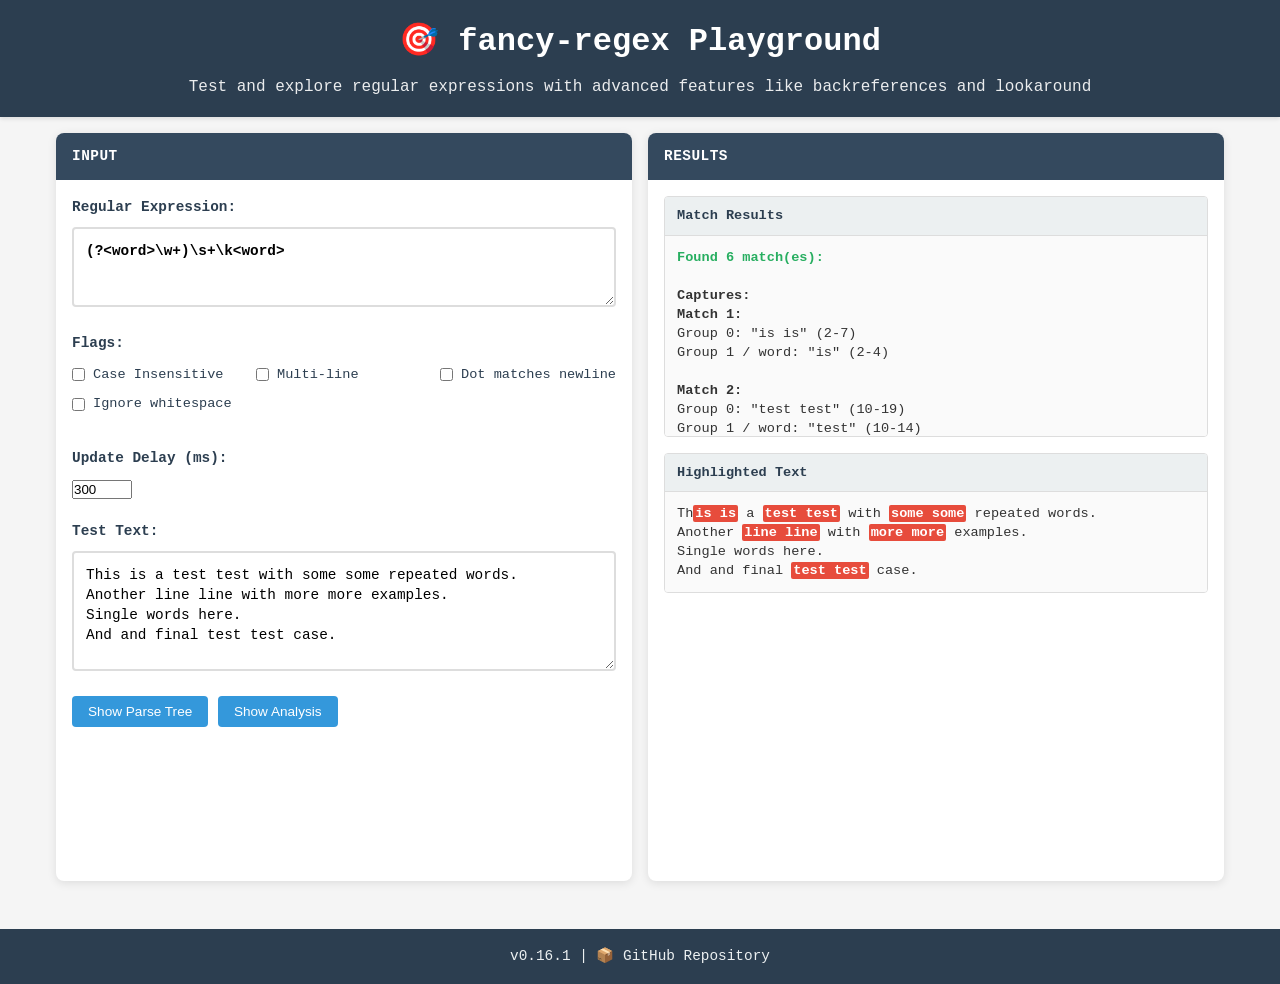
==== playground/web/index.html @ bf4aa578 "Implement interactive parse tree and analysis display with serializable data structures Co-authored-" ====
<!DOCTYPE html>
<html lang="en">
<head>
    <meta charset="UTF-8">
    <meta name="viewport" content="width=device-width, initial-scale=1.0">
    <title>fancy-regex Playground</title>
    <style>
        * {
            box-sizing: border-box;
            margin: 0;
            padding: 0;
        }

        body {
            font-family: 'SF Mono', 'Monaco', 'Consolas', 'Liberation Mono', 'Courier New', monospace;
            line-height: 1.6;
            color: #333;
            background: #f5f5f5;
        }

        .header {
            background: #2c3e50;
            color: white;
            padding: 1rem;
            text-align: center;
            box-shadow: 0 2px 4px rgba(0,0,0,0.1);
        }

        .header h1 {
            margin-bottom: 0.5rem;
            font-size: 2rem;
        }

        .header p {
            opacity: 0.9;
            font-size: 1rem;
        }

        .container {
            max-width: 1200px;
            margin: 0 auto;
            padding: 1rem;
            display: grid;
            grid-template-columns: 1fr 1fr;
            gap: 1rem;
            min-height: calc(100vh - 120px);
        }

        .panel {
            background: white;
            border-radius: 8px;
            box-shadow: 0 2px 10px rgba(0,0,0,0.1);
            overflow: hidden;
            display: flex;
            flex-direction: column;
        }

        .panel-header {
            background: #34495e;
            color: white;
            padding: 0.75rem 1rem;
            font-weight: bold;
            font-size: 0.9rem;
            text-transform: uppercase;
            letter-spacing: 0.5px;
        }

        .panel-content {
            flex: 1;
            padding: 1rem;
            display: flex;
            flex-direction: column;
        }

        .input-group {
            margin-bottom: 1rem;
        }

        .input-group label {
            display: block;
            margin-bottom: 0.5rem;
            font-weight: bold;
            color: #2c3e50;
            font-size: 0.9rem;
        }

        textarea, input[type="text"] {
            width: 100%;
            padding: 0.75rem;
            border: 2px solid #ddd;
            border-radius: 4px;
            font-family: inherit;
            font-size: 0.9rem;
            line-height: 1.4;
            resize: vertical;
            transition: border-color 0.2s;
        }

        textarea:focus, input[type="text"]:focus {
            outline: none;
            border-color: #3498db;
        }

        #regex-input {
            height: 80px;
            font-weight: bold;
        }

        #text-input {
            height: 120px;
        }

        .flags-container {
            display: grid;
            grid-template-columns: repeat(auto-fit, minmax(150px, 1fr));
            gap: 0.5rem;
            margin-bottom: 1rem;
        }

        .flag-group {
            display: flex;
            align-items: center;
            gap: 0.5rem;
        }

        .flag-group input[type="checkbox"] {
            width: auto;
        }

        .flag-group label {
            margin: 0;
            font-weight: normal;
            font-size: 0.85rem;
            cursor: pointer;
        }

        .output-container {
            flex: 1;
            display: flex;
            flex-direction: column;
            gap: 1rem;
        }

        .output-section {
            border: 1px solid #ddd;
            border-radius: 4px;
            overflow: hidden;
        }

        .output-header {
            background: #ecf0f1;
            padding: 0.5rem 0.75rem;
            font-weight: bold;
            font-size: 0.85rem;
            color: #2c3e50;
            border-bottom: 1px solid #ddd;
        }

        .output-content {
            padding: 0.75rem;
            background: #fafafa;
            min-height: 60px;
            max-height: 200px;
            overflow-y: auto;
            font-size: 0.85rem;
            line-height: 1.4;
        }

        .match-highlight {
            background: #e74c3c;
            color: white;
            padding: 1px 2px;
            border-radius: 2px;
            font-weight: bold;
        }

        .capture-highlight {
            background: #9b59b6;
            color: white;
            padding: 1px 2px;
            border-radius: 2px;
            font-weight: bold;
        }

        .error {
            color: #e74c3c;
            background: #fdf2f2;
            padding: 0.75rem;
            border-radius: 4px;
            border: 1px solid #fecaca;
            font-size: 0.85rem;
        }

        .success {
            color: #27ae60;
            font-weight: bold;
        }

        .info {
            color: #7f8c8d;
            font-style: italic;
        }

        .toggle-section {
            margin-bottom: 1rem;
        }

        .toggle-btn {
            background: #3498db;
            color: white;
            border: none;
            padding: 0.5rem 1rem;
            border-radius: 4px;
            cursor: pointer;
            font-size: 0.85rem;
            transition: background-color 0.2s;
        }

        .toggle-btn:hover {
            background: #2980b9;
        }

        .toggle-btn.active {
            background: #27ae60;
        }

        .hidden {
            display: none;
        }

        .parse-tree {
            background: #2c3e50;
            color: #ecf0f1;
            padding: 1rem;
            border-radius: 4px;
            white-space: pre-wrap;
            font-family: 'Courier New', monospace;
            font-size: 0.8rem;
            line-height: 1.3;
            overflow-y: auto;
        }

        .loading {
            opacity: 0.6;
            pointer-events: none;
        }

        @media (max-width: 768px) {
            .container {
                grid-template-columns: 1fr;
            }
            
            .flags-container {
                grid-template-columns: repeat(auto-fit, minmax(120px, 1fr));
            }
        }

        footer {
            text-align: center;
            padding: 1rem;
            background-color: #2c3e50;
            color: #ecf0f1;
            font-size: 0.9rem;
            margin-top: 2rem;
        }

        footer a {
            color: #ecf0f1;
            text-decoration: none;
        }

        #highlighted-text {
            white-space: pre-line;
        }

        /* Interactive Tree Styles */
        .tree-node {
            margin: 2px 0;
            font-family: 'SF Mono', 'Monaco', 'Consolas', 'Liberation Mono', 'Courier New', monospace;
            font-size: 13px;
            line-height: 1.4;
        }

        .tree-toggle {
            cursor: pointer;
            user-select: none;
            display: inline-block;
            width: 12px;
            margin-right: 4px;
            color: #666;
            font-size: 10px;
        }

        .tree-toggle:hover {
            color: #333;
        }

        .tree-toggle-spacer {
            display: inline-block;
            width: 12px;
            margin-right: 4px;
        }

        .tree-label {
            font-weight: bold;
            color: #2c3e50;
        }

        .tree-details {
            color: #666;
            font-style: italic;
            font-size: 12px;
        }

        .tree-children {
            margin-left: 16px;
            padding-left: 8px;
            border-left: 1px dashed #ddd;
        }

        /* Analysis Tree Specific Styles */
        .analysis-tree.hard-node .tree-label {
            color: #e74c3c;
            font-weight: bold;
        }

        .analysis-tree.easy-node .tree-label {
            color: #27ae60;
        }

        .analysis-info {
            color: #7f8c8d;
            font-size: 11px;
            margin-left: 8px;
        }

        /* Highlighting for linked nodes */
        .tree-node.highlighted {
            background-color: #fff3cd;
            border-radius: 3px;
            padding: 1px 3px;
            margin: 1px -3px;
        }

        /* Parse Tree Specific Styles */
        .parse-tree .tree-label {
            color: #3498db;
        }

        /* Error and Info Messages */
        .error {
            color: #e74c3c;
            background: #fdf2f2;
            padding: 8px;
            border-radius: 4px;
            border: 1px solid #f5c6cb;
        }

        .info {
            color: #6c757d;
            font-style: italic;
            padding: 8px;
        }
    </style>
</head>
<body>
    <div class="header">
        <h1>🎯 fancy-regex Playground</h1>
        <p>Test and explore regular expressions with advanced features like backreferences and lookaround</p>
    </div>

    <div class="container">
        <!-- Input Panel -->
        <div class="panel">
            <div class="panel-header">Input</div>
            <div class="panel-content">
                <div class="input-group">
                    <label for="regex-input">Regular Expression:</label>
                    <textarea id="regex-input" placeholder="Enter your regex pattern here, e.g., (?&lt;word&gt;\w+)\s+\k&lt;word&gt;"></textarea>
                </div>

                <div class="input-group">
                    <label>Flags:</label>
                    <div class="flags-container">
                        <div class="flag-group">
                            <input type="checkbox" id="flag-case-insensitive">
                            <label for="flag-case-insensitive">Case Insensitive</label>
                        </div>
                        <div class="flag-group">
                            <input type="checkbox" id="flag-multi-line">
                            <label for="flag-multi-line">Multi-line</label>
                        </div>
                        <div class="flag-group">
                            <input type="checkbox" id="flag-dot-matches-newline">
                            <label for="flag-dot-matches-newline">Dot matches newline</label>
                        </div>
                        <div class="flag-group">
                            <input type="checkbox" id="flag-ignore-whitespace">
                            <label for="flag-ignore-whitespace">Ignore whitespace</label>
                        </div>
                        <div class="flag-group" style="display: none;">
                            <input type="checkbox" id="flag-unicode" checked>
                            <label for="flag-unicode">Unicode</label>
                        </div>
                    </div>
                </div>

                <div class="input-group">
                    <label for="debounce-delay">Update Delay (ms):</label>
                    <input type="number" id="debounce-delay" value="300" min="100" max="2000" step="100" style="height: auto;">
                </div>

                <div class="input-group">
                    <label for="text-input">Test Text:</label>
                    <textarea id="text-input" placeholder="Enter the text you want to test the regex against..."></textarea>
                </div>

                <div class="toggle-section">
                    <button id="show-parse-tree" class="toggle-btn">Show Parse Tree</button>
                    <button id="show-analysis" class="toggle-btn">Show Analysis</button>
                </div>
            </div>
        </div>

        <!-- Output Panel -->
        <div class="panel">
            <div class="panel-header">Results</div>
            <div class="panel-content">
                <div class="output-container">
                    <div class="output-section">
                        <div class="output-header">Match Results</div>
                        <div id="match-results" class="output-content">
                            <div class="info">Enter a regex pattern and test text to see results</div>
                        </div>
                    </div>

                    <div class="output-section">
                        <div class="output-header">Highlighted Text</div>
                        <div id="highlighted-text" class="output-content">
                            <div class="info">Matches will be highlighted here</div>
                        </div>
                    </div>

                    <div id="parse-tree-section" class="output-section hidden">
                        <div class="output-header">Parse Tree</div>
                        <div id="parse-tree-content" class="output-content">
                            <div class="parse-tree" id="parse-tree-display"></div>
                        </div>
                    </div>

                    <div id="analysis-section" class="output-section hidden">
                        <div class="output-header">Analysis</div>
                        <div id="analysis-content" class="output-content">
                            <div class="parse-tree" id="analysis-display"></div>
                        </div>
                    </div>
                </div>
            </div>
        </div>
    </div>

    <footer>
        <span id="version">v0.16.1</span> | 
        <a href="https://github.com/fancy-regex/fancy-regex" target="_blank">
            📦 GitHub Repository
        </a>
    </footer>

    <script type="module" src="app.js"></script>
</body>
</html>
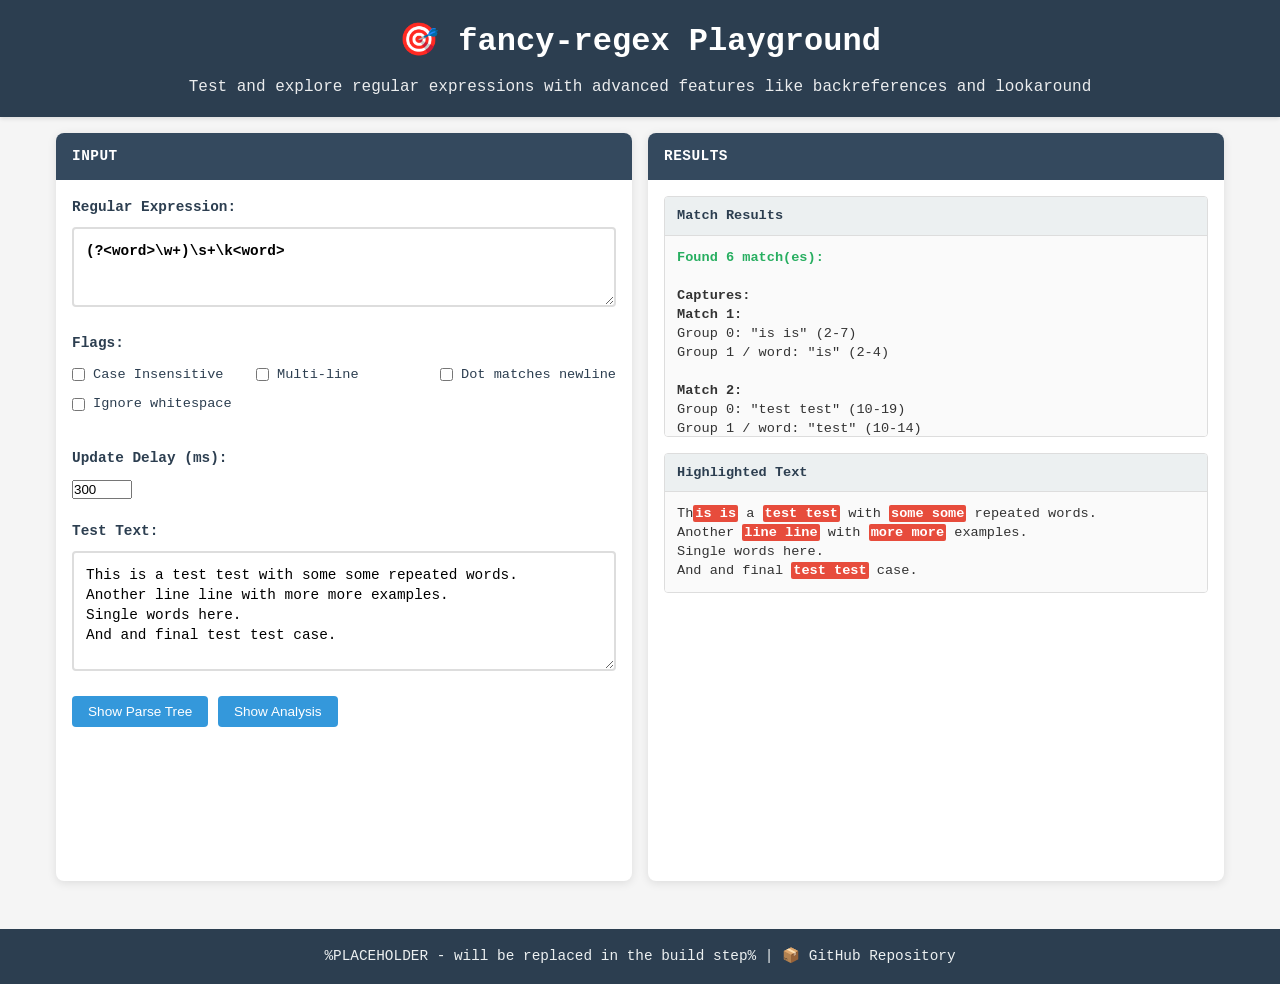
==== commit 3e341ba0: "reuse build script instead of reinventing the wheel both the readme and CI/CD now use build.sh for c" ====
--- a/playground/web/index.html
+++ b/playground/web/index.html
@@ -272,95 +272,6 @@
         #highlighted-text {
             white-space: pre-line;
         }
-
-        /* Interactive Tree Styles */
-        .tree-node {
-            margin: 2px 0;
-            font-family: 'SF Mono', 'Monaco', 'Consolas', 'Liberation Mono', 'Courier New', monospace;
-            font-size: 13px;
-            line-height: 1.4;
-        }
-
-        .tree-toggle {
-            cursor: pointer;
-            user-select: none;
-            display: inline-block;
-            width: 12px;
-            margin-right: 4px;
-            color: #666;
-            font-size: 10px;
-        }
-
-        .tree-toggle:hover {
-            color: #333;
-        }
-
-        .tree-toggle-spacer {
-            display: inline-block;
-            width: 12px;
-            margin-right: 4px;
-        }
-
-        .tree-label {
-            font-weight: bold;
-            color: #2c3e50;
-        }
-
-        .tree-details {
-            color: #666;
-            font-style: italic;
-            font-size: 12px;
-        }
-
-        .tree-children {
-            margin-left: 16px;
-            padding-left: 8px;
-            border-left: 1px dashed #ddd;
-        }
-
-        /* Analysis Tree Specific Styles */
-        .analysis-tree.hard-node .tree-label {
-            color: #e74c3c;
-            font-weight: bold;
-        }
-
-        .analysis-tree.easy-node .tree-label {
-            color: #27ae60;
-        }
-
-        .analysis-info {
-            color: #7f8c8d;
-            font-size: 11px;
-            margin-left: 8px;
-        }
-
-        /* Highlighting for linked nodes */
-        .tree-node.highlighted {
-            background-color: #fff3cd;
-            border-radius: 3px;
-            padding: 1px 3px;
-            margin: 1px -3px;
-        }
-
-        /* Parse Tree Specific Styles */
-        .parse-tree .tree-label {
-            color: #3498db;
-        }
-
-        /* Error and Info Messages */
-        .error {
-            color: #e74c3c;
-            background: #fdf2f2;
-            padding: 8px;
-            border-radius: 4px;
-            border: 1px solid #f5c6cb;
-        }
-
-        .info {
-            color: #6c757d;
-            font-style: italic;
-            padding: 8px;
-        }
     </style>
 </head>
 <body>
@@ -460,7 +371,7 @@
     </div>
 
     <footer>
-        <span id="version">v0.16.1</span> | 
+        <span id="version">%PLACEHOLDER - will be replaced in the build step%</span> | 
         <a href="https://github.com/fancy-regex/fancy-regex" target="_blank">
             📦 GitHub Repository
         </a>
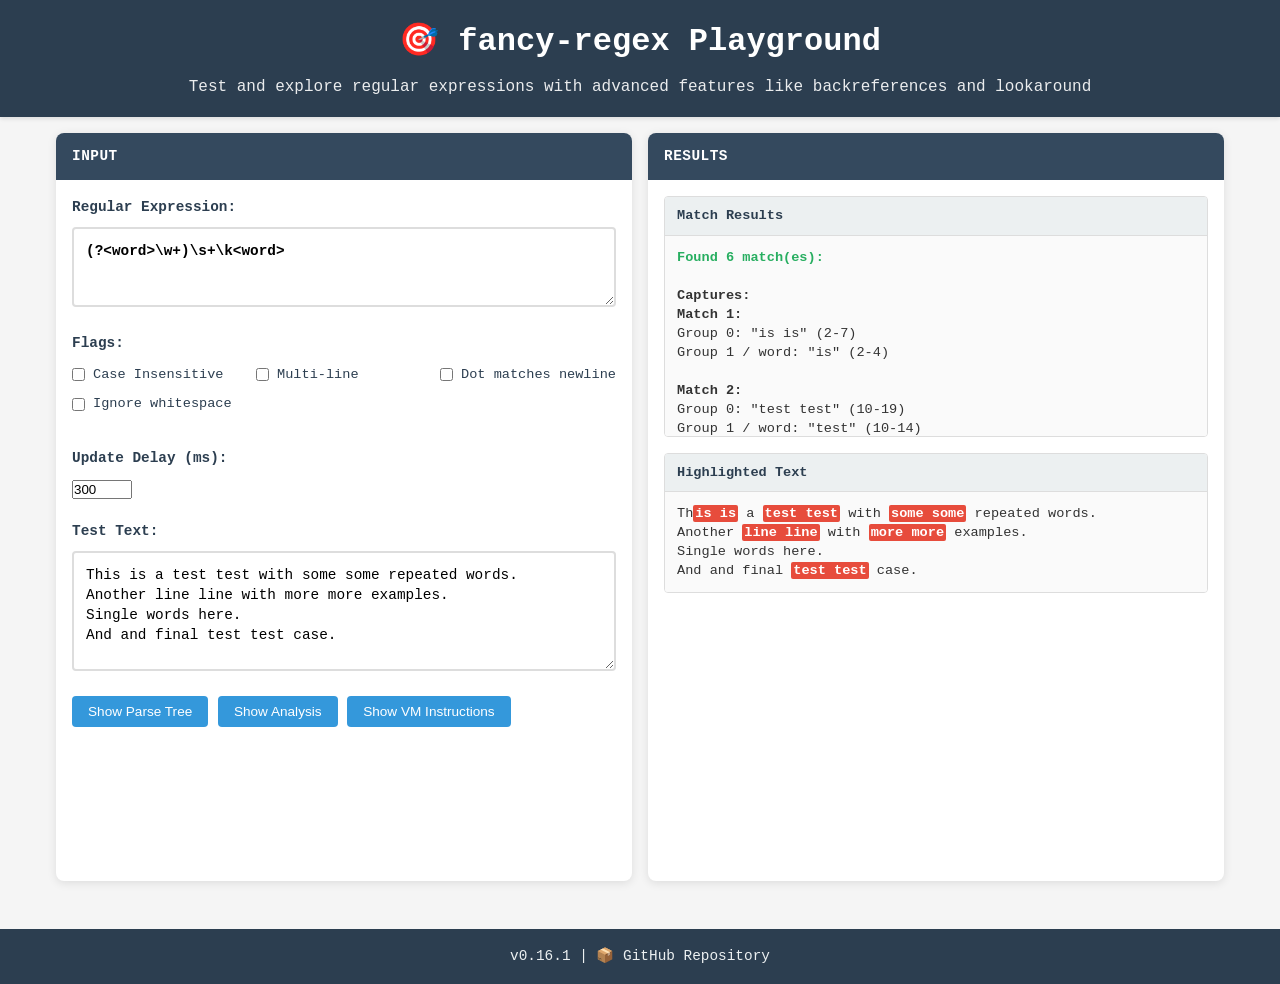
==== commit eb12ec32: "Complete VM instruction tracking and playground UI implementation Co-authored-by: keith-hall <118827" ====
--- a/playground/web/index.html
+++ b/playground/web/index.html
@@ -240,6 +240,52 @@
             overflow-y: auto;
         }
 
+        .vm-instructions {
+            background: #2c3e50;
+            color: #ecf0f1;
+            padding: 1rem;
+            border-radius: 4px;
+            font-family: 'Courier New', monospace;
+            font-size: 0.8rem;
+            line-height: 1.5;
+            overflow-y: auto;
+            max-height: 400px;
+        }
+
+        .vm-instruction {
+            padding: 2px 4px;
+            margin: 1px 0;
+            border-radius: 2px;
+            cursor: pointer;
+            transition: background-color 0.2s ease;
+        }
+
+        .vm-instruction:hover {
+            background-color: rgba(52, 152, 219, 0.3);
+        }
+
+        .vm-instruction.highlighted {
+            background-color: rgba(52, 152, 219, 0.5);
+        }
+
+        .vm-instruction-index {
+            color: #95a5a6;
+            display: inline-block;
+            width: 3em;
+            text-align: right;
+            margin-right: 8px;
+        }
+
+        .vm-instruction-content {
+            color: #ecf0f1;
+        }
+
+        .vm-instruction-source {
+            color: #3498db;
+            font-style: italic;
+            margin-left: 8px;
+        }
+
         .loading {
             opacity: 0.6;
             pointer-events: none;
@@ -271,6 +317,95 @@
 
         #highlighted-text {
             white-space: pre-line;
+        }
+
+        /* Interactive Tree Styles */
+        .tree-node {
+            margin: 2px 0;
+            font-family: 'SF Mono', 'Monaco', 'Consolas', 'Liberation Mono', 'Courier New', monospace;
+            font-size: 13px;
+            line-height: 1.4;
+        }
+
+        .tree-toggle {
+            cursor: pointer;
+            user-select: none;
+            display: inline-block;
+            width: 12px;
+            margin-right: 4px;
+            color: #666;
+            font-size: 10px;
+        }
+
+        .tree-toggle:hover {
+            color: #333;
+        }
+
+        .tree-toggle-spacer {
+            display: inline-block;
+            width: 12px;
+            margin-right: 4px;
+        }
+
+        .tree-label {
+            font-weight: bold;
+            color: #2c3e50;
+        }
+
+        .tree-details {
+            color: #666;
+            font-style: italic;
+            font-size: 12px;
+        }
+
+        .tree-children {
+            margin-left: 16px;
+            padding-left: 8px;
+            border-left: 1px dashed #ddd;
+        }
+
+        /* Analysis Tree Specific Styles */
+        .analysis-tree.hard-node .tree-label {
+            color: #e74c3c;
+            font-weight: bold;
+        }
+
+        .analysis-tree.easy-node .tree-label {
+            color: #27ae60;
+        }
+
+        .analysis-info {
+            color: #7f8c8d;
+            font-size: 11px;
+            margin-left: 8px;
+        }
+
+        /* Highlighting for linked nodes */
+        .tree-node.highlighted {
+            background-color: #fff3cd;
+            border-radius: 3px;
+            padding: 1px 3px;
+            margin: 1px -3px;
+        }
+
+        /* Parse Tree Specific Styles */
+        .parse-tree .tree-label {
+            color: #3498db;
+        }
+
+        /* Error and Info Messages */
+        .error {
+            color: #e74c3c;
+            background: #fdf2f2;
+            padding: 8px;
+            border-radius: 4px;
+            border: 1px solid #f5c6cb;
+        }
+
+        .info {
+            color: #6c757d;
+            font-style: italic;
+            padding: 8px;
         }
     </style>
 </head>
@@ -329,6 +464,7 @@
                 <div class="toggle-section">
                     <button id="show-parse-tree" class="toggle-btn">Show Parse Tree</button>
                     <button id="show-analysis" class="toggle-btn">Show Analysis</button>
+                    <button id="show-vm-instructions" class="toggle-btn">Show VM Instructions</button>
                 </div>
             </div>
         </div>
@@ -365,13 +501,22 @@
                             <div class="parse-tree" id="analysis-display"></div>
                         </div>
                     </div>
+
+                    <div id="vm-instructions-section" class="output-section hidden">
+                        <div class="output-header">VM Instructions</div>
+                        <div id="vm-instructions-content" class="output-content">
+                            <div class="vm-instructions" id="vm-instructions-display">
+                                <div class="info">Enter a regex pattern to see VM instructions</div>
+                            </div>
+                        </div>
+                    </div>
                 </div>
             </div>
         </div>
     </div>
 
     <footer>
-        <span id="version">%PLACEHOLDER - will be replaced in the build step%</span> | 
+        <span id="version">v0.16.1</span> | 
         <a href="https://github.com/fancy-regex/fancy-regex" target="_blank">
             📦 GitHub Repository
         </a>
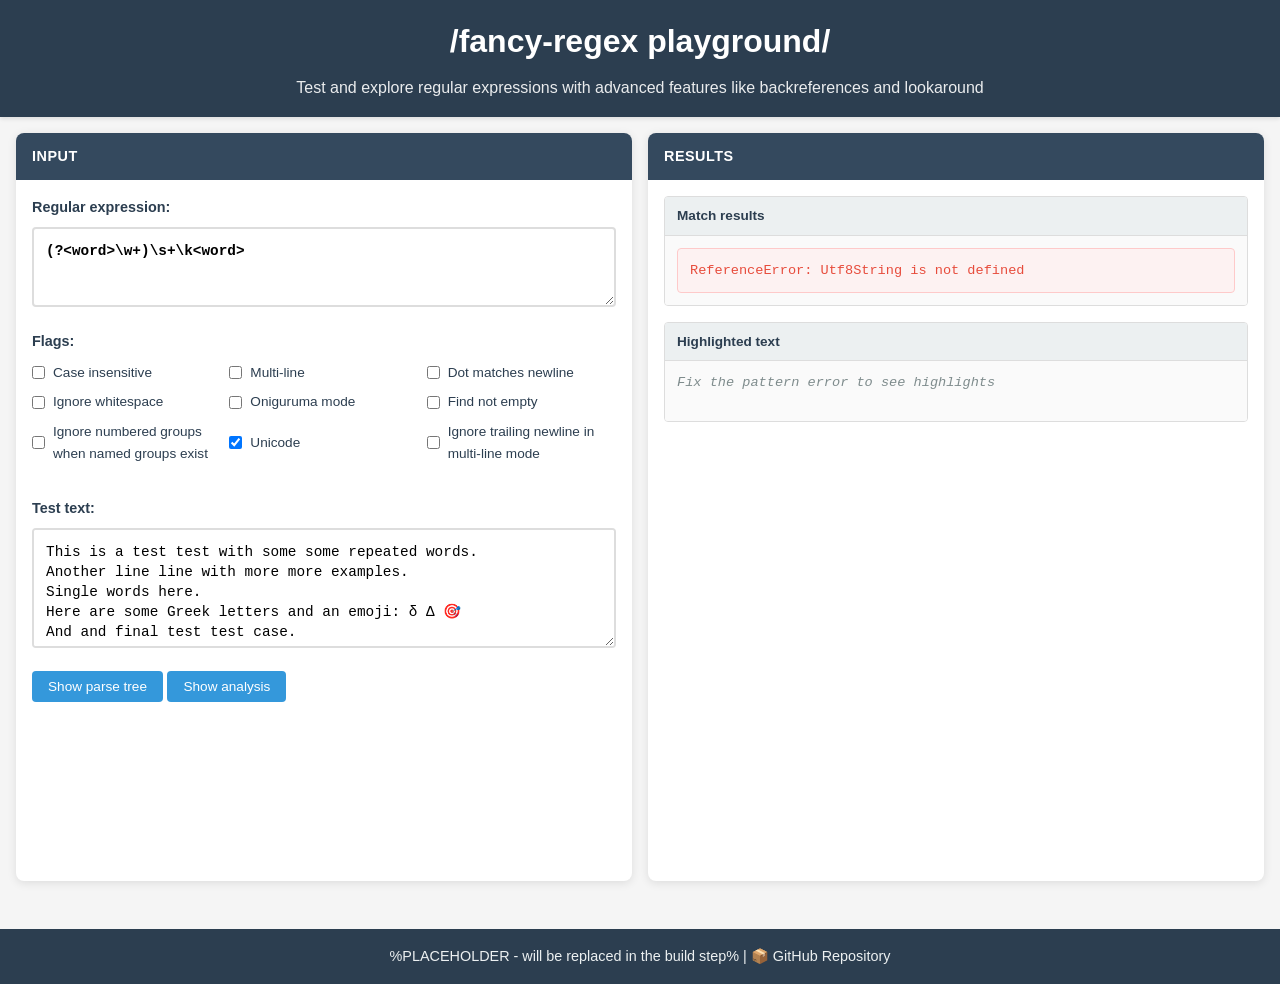
==== commit ab3dbd12: "add support for ignoring trailing newline mode/flag to playground" ====
--- a/playground/web/index.html
+++ b/playground/web/index.html
@@ -1,417 +1,15 @@
 <!DOCTYPE html>
 <html lang="en">
 <head>
-    <meta charset="UTF-8">
-    <meta name="viewport" content="width=device-width, initial-scale=1.0">
-    <title>fancy-regex Playground</title>
-    <style>
-        * {
-            box-sizing: border-box;
-            margin: 0;
-            padding: 0;
-        }
-
-        body {
-            font-family: 'SF Mono', 'Monaco', 'Consolas', 'Liberation Mono', 'Courier New', monospace;
-            line-height: 1.6;
-            color: #333;
-            background: #f5f5f5;
-        }
-
-        .header {
-            background: #2c3e50;
-            color: white;
-            padding: 1rem;
-            text-align: center;
-            box-shadow: 0 2px 4px rgba(0,0,0,0.1);
-        }
-
-        .header h1 {
-            margin-bottom: 0.5rem;
-            font-size: 2rem;
-        }
-
-        .header p {
-            opacity: 0.9;
-            font-size: 1rem;
-        }
-
-        .container {
-            max-width: 1200px;
-            margin: 0 auto;
-            padding: 1rem;
-            display: grid;
-            grid-template-columns: 1fr 1fr;
-            gap: 1rem;
-            min-height: calc(100vh - 120px);
-        }
-
-        .panel {
-            background: white;
-            border-radius: 8px;
-            box-shadow: 0 2px 10px rgba(0,0,0,0.1);
-            overflow: hidden;
-            display: flex;
-            flex-direction: column;
-        }
-
-        .panel-header {
-            background: #34495e;
-            color: white;
-            padding: 0.75rem 1rem;
-            font-weight: bold;
-            font-size: 0.9rem;
-            text-transform: uppercase;
-            letter-spacing: 0.5px;
-        }
-
-        .panel-content {
-            flex: 1;
-            padding: 1rem;
-            display: flex;
-            flex-direction: column;
-        }
-
-        .input-group {
-            margin-bottom: 1rem;
-        }
-
-        .input-group label {
-            display: block;
-            margin-bottom: 0.5rem;
-            font-weight: bold;
-            color: #2c3e50;
-            font-size: 0.9rem;
-        }
-
-        textarea, input[type="text"] {
-            width: 100%;
-            padding: 0.75rem;
-            border: 2px solid #ddd;
-            border-radius: 4px;
-            font-family: inherit;
-            font-size: 0.9rem;
-            line-height: 1.4;
-            resize: vertical;
-            transition: border-color 0.2s;
-        }
-
-        textarea:focus, input[type="text"]:focus {
-            outline: none;
-            border-color: #3498db;
-        }
-
-        #regex-input {
-            height: 80px;
-            font-weight: bold;
-        }
-
-        #text-input {
-            height: 120px;
-        }
-
-        .flags-container {
-            display: grid;
-            grid-template-columns: repeat(auto-fit, minmax(150px, 1fr));
-            gap: 0.5rem;
-            margin-bottom: 1rem;
-        }
-
-        .flag-group {
-            display: flex;
-            align-items: center;
-            gap: 0.5rem;
-        }
-
-        .flag-group input[type="checkbox"] {
-            width: auto;
-        }
-
-        .flag-group label {
-            margin: 0;
-            font-weight: normal;
-            font-size: 0.85rem;
-            cursor: pointer;
-        }
-
-        .output-container {
-            flex: 1;
-            display: flex;
-            flex-direction: column;
-            gap: 1rem;
-        }
-
-        .output-section {
-            border: 1px solid #ddd;
-            border-radius: 4px;
-            overflow: hidden;
-        }
-
-        .output-header {
-            background: #ecf0f1;
-            padding: 0.5rem 0.75rem;
-            font-weight: bold;
-            font-size: 0.85rem;
-            color: #2c3e50;
-            border-bottom: 1px solid #ddd;
-        }
-
-        .output-content {
-            padding: 0.75rem;
-            background: #fafafa;
-            min-height: 60px;
-            max-height: 200px;
-            overflow-y: auto;
-            font-size: 0.85rem;
-            line-height: 1.4;
-        }
-
-        .match-highlight {
-            background: #e74c3c;
-            color: white;
-            padding: 1px 2px;
-            border-radius: 2px;
-            font-weight: bold;
-        }
-
-        .capture-highlight {
-            background: #9b59b6;
-            color: white;
-            padding: 1px 2px;
-            border-radius: 2px;
-            font-weight: bold;
-        }
-
-        .error {
-            color: #e74c3c;
-            background: #fdf2f2;
-            padding: 0.75rem;
-            border-radius: 4px;
-            border: 1px solid #fecaca;
-            font-size: 0.85rem;
-        }
-
-        .success {
-            color: #27ae60;
-            font-weight: bold;
-        }
-
-        .info {
-            color: #7f8c8d;
-            font-style: italic;
-        }
-
-        .toggle-section {
-            margin-bottom: 1rem;
-        }
-
-        .toggle-btn {
-            background: #3498db;
-            color: white;
-            border: none;
-            padding: 0.5rem 1rem;
-            border-radius: 4px;
-            cursor: pointer;
-            font-size: 0.85rem;
-            transition: background-color 0.2s;
-        }
-
-        .toggle-btn:hover {
-            background: #2980b9;
-        }
-
-        .toggle-btn.active {
-            background: #27ae60;
-        }
-
-        .hidden {
-            display: none;
-        }
-
-        .parse-tree {
-            background: #2c3e50;
-            color: #ecf0f1;
-            padding: 1rem;
-            border-radius: 4px;
-            white-space: pre-wrap;
-            font-family: 'Courier New', monospace;
-            font-size: 0.8rem;
-            line-height: 1.3;
-            overflow-y: auto;
-        }
-
-        .vm-instructions {
-            background: #2c3e50;
-            color: #ecf0f1;
-            padding: 1rem;
-            border-radius: 4px;
-            font-family: 'Courier New', monospace;
-            font-size: 0.8rem;
-            line-height: 1.5;
-            overflow-y: auto;
-            max-height: 400px;
-        }
-
-        .vm-instruction {
-            padding: 2px 4px;
-            margin: 1px 0;
-            border-radius: 2px;
-            cursor: pointer;
-            transition: background-color 0.2s ease;
-        }
-
-        .vm-instruction:hover {
-            background-color: rgba(52, 152, 219, 0.3);
-        }
-
-        .vm-instruction.highlighted {
-            background-color: rgba(52, 152, 219, 0.5);
-        }
-
-        .vm-instruction-index {
-            color: #95a5a6;
-            display: inline-block;
-            width: 3em;
-            text-align: right;
-            margin-right: 8px;
-        }
-
-        .vm-instruction-content {
-            color: #ecf0f1;
-        }
-
-        .vm-instruction-source {
-            color: #3498db;
-            font-style: italic;
-            margin-left: 8px;
-        }
-
-        .loading {
-            opacity: 0.6;
-            pointer-events: none;
-        }
-
-        @media (max-width: 768px) {
-            .container {
-                grid-template-columns: 1fr;
-            }
-            
-            .flags-container {
-                grid-template-columns: repeat(auto-fit, minmax(120px, 1fr));
-            }
-        }
-
-        footer {
-            text-align: center;
-            padding: 1rem;
-            background-color: #2c3e50;
-            color: #ecf0f1;
-            font-size: 0.9rem;
-            margin-top: 2rem;
-        }
-
-        footer a {
-            color: #ecf0f1;
-            text-decoration: none;
-        }
-
-        #highlighted-text {
-            white-space: pre-line;
-        }
-
-        /* Interactive Tree Styles */
-        .tree-node {
-            margin: 2px 0;
-            font-family: 'SF Mono', 'Monaco', 'Consolas', 'Liberation Mono', 'Courier New', monospace;
-            font-size: 13px;
-            line-height: 1.4;
-        }
-
-        .tree-toggle {
-            cursor: pointer;
-            user-select: none;
-            display: inline-block;
-            width: 12px;
-            margin-right: 4px;
-            color: #666;
-            font-size: 10px;
-        }
-
-        .tree-toggle:hover {
-            color: #333;
-        }
-
-        .tree-toggle-spacer {
-            display: inline-block;
-            width: 12px;
-            margin-right: 4px;
-        }
-
-        .tree-label {
-            font-weight: bold;
-            color: #2c3e50;
-        }
-
-        .tree-details {
-            color: #666;
-            font-style: italic;
-            font-size: 12px;
-        }
-
-        .tree-children {
-            margin-left: 16px;
-            padding-left: 8px;
-            border-left: 1px dashed #ddd;
-        }
-
-        /* Analysis Tree Specific Styles */
-        .analysis-tree.hard-node .tree-label {
-            color: #e74c3c;
-            font-weight: bold;
-        }
-
-        .analysis-tree.easy-node .tree-label {
-            color: #27ae60;
-        }
-
-        .analysis-info {
-            color: #7f8c8d;
-            font-size: 11px;
-            margin-left: 8px;
-        }
-
-        /* Highlighting for linked nodes */
-        .tree-node.highlighted {
-            background-color: #fff3cd;
-            border-radius: 3px;
-            padding: 1px 3px;
-            margin: 1px -3px;
-        }
-
-        /* Parse Tree Specific Styles */
-        .parse-tree .tree-label {
-            color: #3498db;
-        }
-
-        /* Error and Info Messages */
-        .error {
-            color: #e74c3c;
-            background: #fdf2f2;
-            padding: 8px;
-            border-radius: 4px;
-            border: 1px solid #f5c6cb;
-        }
-
-        .info {
-            color: #6c757d;
-            font-style: italic;
-            padding: 8px;
-        }
-    </style>
+    <meta charset="UTF-8" />
+    <meta name="viewport" content="width=device-width, initial-scale=1.0" />
+    <title>/fancy-regex playground/</title>
+    <link rel="stylesheet" type="text/css" href="playground.css" />
+    <script type="text/javascript" src="utf8_string.js"></script>
 </head>
 <body>
     <div class="header">
-        <h1>🎯 fancy-regex Playground</h1>
+        <h1>/fancy-regex playground/</h1>
         <p>Test and explore regular expressions with advanced features like backreferences and lookaround</p>
     </div>
 
@@ -421,7 +19,7 @@
             <div class="panel-header">Input</div>
             <div class="panel-content">
                 <div class="input-group">
-                    <label for="regex-input">Regular Expression:</label>
+                    <label for="regex-input">Regular expression:</label>
                     <textarea id="regex-input" placeholder="Enter your regex pattern here, e.g., (?&lt;word&gt;\w+)\s+\k&lt;word&gt;"></textarea>
                 </div>
 
@@ -429,42 +27,52 @@
                     <label>Flags:</label>
                     <div class="flags-container">
                         <div class="flag-group">
-                            <input type="checkbox" id="flag-case-insensitive">
-                            <label for="flag-case-insensitive">Case Insensitive</label>
+                            <input type="checkbox" id="flag-case-insensitive" />
+                            <label for="flag-case-insensitive">Case insensitive</label>
                         </div>
                         <div class="flag-group">
-                            <input type="checkbox" id="flag-multi-line">
+                            <input type="checkbox" id="flag-multi-line" />
                             <label for="flag-multi-line">Multi-line</label>
                         </div>
                         <div class="flag-group">
-                            <input type="checkbox" id="flag-dot-matches-newline">
+                            <input type="checkbox" id="flag-dot-matches-newline" />
                             <label for="flag-dot-matches-newline">Dot matches newline</label>
                         </div>
                         <div class="flag-group">
-                            <input type="checkbox" id="flag-ignore-whitespace">
+                            <input type="checkbox" id="flag-ignore-whitespace" />
                             <label for="flag-ignore-whitespace">Ignore whitespace</label>
                         </div>
-                        <div class="flag-group" style="display: none;">
-                            <input type="checkbox" id="flag-unicode" checked>
+                        <div class="flag-group">
+                            <input type="checkbox" id="flag-oniguruma-mode" />
+                            <label for="flag-oniguruma-mode">Oniguruma mode</label>
+                        </div>
+                        <div class="flag-group">
+                            <input type="checkbox" id="flag-find-not-empty" />
+                            <label for="flag-find-not-empty">Find not empty</label>
+                        </div>
+                        <div class="flag-group flag-group--wide">
+                            <input type="checkbox" id="flag-ignore-numbered-groups" />
+                            <label for="flag-ignore-numbered-groups">Ignore numbered groups when named groups exist</label>
+                        </div>
+                        <div class="flag-group">
+                            <input type="checkbox" id="flag-unicode" checked="checked" />
                             <label for="flag-unicode">Unicode</label>
+                        </div>
+                        <div class="flag-group flag-group--wide">
+                            <input type="checkbox" id="flag-no-match-at-trailing-newline" />
+                            <label for="flag-no-match-at-trailing-newline">Ignore trailing newline in multi-line mode</label>
                         </div>
                     </div>
                 </div>
 
                 <div class="input-group">
-                    <label for="debounce-delay">Update Delay (ms):</label>
-                    <input type="number" id="debounce-delay" value="300" min="100" max="2000" step="100" style="height: auto;">
-                </div>
-
-                <div class="input-group">
-                    <label for="text-input">Test Text:</label>
+                    <label for="text-input">Test text:</label>
                     <textarea id="text-input" placeholder="Enter the text you want to test the regex against..."></textarea>
                 </div>
 
                 <div class="toggle-section">
-                    <button id="show-parse-tree" class="toggle-btn">Show Parse Tree</button>
-                    <button id="show-analysis" class="toggle-btn">Show Analysis</button>
-                    <button id="show-vm-instructions" class="toggle-btn">Show VM Instructions</button>
+                    <button id="show-parse-tree" class="toggle-btn">Show parse tree</button>
+                    <button id="show-analysis" class="toggle-btn">Show analysis</button>
                 </div>
             </div>
         </div>
@@ -475,21 +83,21 @@
             <div class="panel-content">
                 <div class="output-container">
                     <div class="output-section">
-                        <div class="output-header">Match Results</div>
+                        <div class="output-header">Match results</div>
                         <div id="match-results" class="output-content">
                             <div class="info">Enter a regex pattern and test text to see results</div>
                         </div>
                     </div>
 
                     <div class="output-section">
-                        <div class="output-header">Highlighted Text</div>
+                        <div class="output-header">Highlighted text</div>
                         <div id="highlighted-text" class="output-content">
                             <div class="info">Matches will be highlighted here</div>
                         </div>
                     </div>
 
                     <div id="parse-tree-section" class="output-section hidden">
-                        <div class="output-header">Parse Tree</div>
+                        <div class="output-header">Parse tree</div>
                         <div id="parse-tree-content" class="output-content">
                             <div class="parse-tree" id="parse-tree-display"></div>
                         </div>
@@ -501,22 +109,13 @@
                             <div class="parse-tree" id="analysis-display"></div>
                         </div>
                     </div>
-
-                    <div id="vm-instructions-section" class="output-section hidden">
-                        <div class="output-header">VM Instructions</div>
-                        <div id="vm-instructions-content" class="output-content">
-                            <div class="vm-instructions" id="vm-instructions-display">
-                                <div class="info">Enter a regex pattern to see VM instructions</div>
-                            </div>
-                        </div>
-                    </div>
                 </div>
             </div>
         </div>
     </div>
 
     <footer>
-        <span id="version">v0.16.1</span> | 
+        <span id="version">%PLACEHOLDER - will be replaced in the build step%</span> | 
         <a href="https://github.com/fancy-regex/fancy-regex" target="_blank">
             📦 GitHub Repository
         </a>
--- a/playground/web/playground.css
+++ b/playground/web/playground.css
@@ -0,0 +1,386 @@
+* {
+    box-sizing: border-box;
+    margin: 0;
+    padding: 0;
+    --monospace: 'SF Mono', 'Monaco', 'Consolas', 'Liberation Mono', 'Courier New', monospace;
+}
+
+body {
+    font-family: sans-serif;
+    line-height: 1.6;
+    color: #333;
+    background: #f5f5f5;
+}
+
+.header {
+    background: #2c3e50;
+    color: white;
+    padding: 1rem;
+    text-align: center;
+    box-shadow: 0 2px 4px rgba(0,0,0,0.1);
+}
+
+.header h1 {
+    margin-bottom: 0.5rem;
+    font-size: 2rem;
+}
+
+.header p {
+    opacity: 0.9;
+    font-size: 1rem;
+}
+
+.container {
+    margin: 0 auto;
+    padding: 1rem;
+    display: grid;
+    grid-template-columns: 1fr 1fr;
+    gap: 1rem;
+    min-height: calc(100vh - 120px);
+}
+
+.panel {
+    background: white;
+    border-radius: 8px;
+    box-shadow: 0 2px 10px rgba(0,0,0,0.1);
+    overflow: hidden;
+    display: flex;
+    flex-direction: column;
+}
+
+.panel-header {
+    background: #34495e;
+    color: white;
+    padding: 0.75rem 1rem;
+    font-weight: bold;
+    font-size: 0.9rem;
+    text-transform: uppercase;
+    letter-spacing: 0.5px;
+}
+
+.panel-content {
+    flex: 1;
+    padding: 1rem;
+    display: flex;
+    flex-direction: column;
+}
+
+.input-group {
+    margin-bottom: 1rem;
+}
+
+.input-group label {
+    display: block;
+    margin-bottom: 0.5rem;
+    font-weight: bold;
+    color: #2c3e50;
+    font-size: 0.9rem;
+}
+
+textarea, input[type="text"] {
+    width: 100%;
+    padding: 0.75rem;
+    border: 2px solid #ddd;
+    border-radius: 4px;
+    font-family: var(--monospace);
+    font-size: 0.9rem;
+    line-height: 1.4;
+    resize: vertical;
+    transition: border-color 0.2s;
+}
+
+textarea:focus, input[type="text"]:focus {
+    outline: none;
+    border-color: #3498db;
+}
+
+#regex-input {
+    height: 80px;
+    font-weight: bold;
+}
+
+#text-input {
+    height: 120px;
+}
+
+.flags-container {
+    display: grid;
+    grid-template-columns: repeat(auto-fit, minmax(150px, 1fr));
+    gap: 0.5rem;
+    margin-bottom: 1rem;
+}
+
+.flag-group {
+    display: flex;
+    align-items: center;
+    gap: 0.5rem;
+}
+
+.flag-group input[type="checkbox"] {
+    width: auto;
+}
+
+.flag-group label {
+    margin: 0;
+    font-weight: normal;
+    font-size: 0.85rem;
+    cursor: pointer;
+}
+
+.output-container {
+    flex: 1;
+    display: flex;
+    flex-direction: column;
+    gap: 1rem;
+}
+
+.output-section {
+    border: 1px solid #ddd;
+    border-radius: 4px;
+    overflow: hidden;
+}
+
+.output-header {
+    background: #ecf0f1;
+    padding: 0.5rem 0.75rem;
+    font-weight: bold;
+    font-size: 0.85rem;
+    color: #2c3e50;
+    border-bottom: 1px solid #ddd;
+}
+
+.output-content {
+    padding: 0.75rem;
+    background: #fafafa;
+    min-height: 60px;
+    max-height: 300px;
+    overflow-y: auto;
+    font-size: 0.85rem;
+    line-height: 1.4;
+    font-family: var(--monospace);
+}
+
+.match-highlight {
+    background: #e74c3c;
+    color: white;
+    padding: 1px 2px;
+    border-radius: 2px;
+    font-weight: bold;
+}
+
+.capture-highlight {
+    background: #9b59b6;
+    color: white;
+    padding: 1px 2px;
+    border-radius: 2px;
+    font-weight: bold;
+}
+
+.error {
+    color: #e74c3c;
+    background: #fdf2f2;
+    padding: 0.75rem;
+    border-radius: 4px;
+    border: 1px solid #fecaca;
+    font-size: 0.85rem;
+}
+
+.success {
+    color: #27ae60;
+    font-weight: bold;
+}
+
+.info {
+    color: #7f8c8d;
+    font-style: italic;
+}
+
+.toggle-section {
+    margin-bottom: 1rem;
+}
+
+.toggle-btn {
+    background: #3498db;
+    color: white;
+    border: none;
+    padding: 0.5rem 1rem;
+    border-radius: 4px;
+    cursor: pointer;
+    font-size: 0.85rem;
+    transition: background-color 0.2s;
+}
+
+.toggle-btn:hover {
+    background: #2980b9;
+}
+
+.toggle-btn.active {
+    background: #27ae60;
+}
+
+.hidden {
+    display: none;
+}
+
+.parse-tree {
+    background: #2c3e50;
+    color: #ecf0f1;
+    padding: 1rem;
+    border-radius: 4px;
+    white-space: pre-wrap;
+    font-family: var(--monospace);
+    font-size: 0.8rem;
+    line-height: 1.3;
+    overflow-y: auto;
+}
+
+.loading {
+    opacity: 0.6;
+    pointer-events: none;
+}
+
+@media (max-width: 768px) {
+    .container {
+        grid-template-columns: 1fr;
+    }
+    
+    .flags-container {
+        grid-template-columns: repeat(auto-fit, minmax(120px, 1fr));
+    }
+}
+
+footer {
+    text-align: center;
+    padding: 1rem;
+    background-color: #2c3e50;
+    color: #ecf0f1;
+    font-size: 0.9rem;
+    margin-top: 2rem;
+}
+
+footer a {
+    color: #ecf0f1;
+    text-decoration: none;
+}
+
+#highlighted-text {
+    white-space: pre-line;
+}
+
+/* Analysis Tree Styles */
+.analysis-grid__header {
+    display: grid;
+    grid-template-columns: 1fr 6rem 6rem;
+    gap: 0.5rem;
+    padding: 0.5rem 0.75rem;
+    background: #34495e;
+    color: white;
+    font-weight: bold;
+    font-size: 0.8rem;
+    border-bottom: 2px solid #2c3e50;
+}
+
+.analysis-tree {
+    background: #2c3e50;
+    color: #ecf0f1;
+    font-family: var(--monospace);
+    font-size: 0.8rem;
+}
+
+.analysis-row {
+    display: grid;
+    grid-template-columns: 1fr 6rem 6rem;
+    gap: 0.5rem;
+    padding: 0.4rem 0.75rem;
+    border-bottom: 1px solid #34495e;
+    transition: background-color 0.15s;
+}
+
+.analysis-row:hover {
+    background: #34495e;
+}
+
+.analysis-row__node {
+    display: flex;
+    align-items: center;
+    overflow: hidden;
+}
+
+.analysis-row__min-size,
+.analysis-row__const-size {
+    text-align: center;
+    display: flex;
+    align-items: center;
+    justify-content: center;
+}
+
+.const-size-tick {
+    color: #27ae60;
+    font-size: 1.1rem;
+    font-weight: bold;
+}
+
+.const-size-cross {
+    color: #e74c3c;
+    font-size: 1.1rem;
+    font-weight: bold;
+}
+
+.analysis-node__indent {
+    display: flex;
+    align-items: center;
+    gap: 0.5rem;
+}
+
+.analysis-node__toggle {
+    display: inline-block;
+    width: 1.2rem;
+    height: 1.2rem;
+    text-align: center;
+    line-height: 1.2rem;
+    cursor: pointer;
+    user-select: none;
+    font-weight: bold;
+    color: #3498db;
+    border: 1px solid #3498db;
+    border-radius: 3px;
+    background: transparent;
+    transition: all 0.15s;
+    flex-shrink: 0;
+}
+
+.analysis-node__toggle:hover {
+    background: #3498db;
+    color: white;
+}
+
+.analysis-node__toggle--placeholder {
+    border: 1px solid transparent;
+    cursor: default;
+    visibility: hidden;
+}
+
+.analysis-node__label {
+    white-space: nowrap;
+    overflow: hidden;
+    text-overflow: ellipsis;
+}
+
+/* Easy vs Hard node styling */
+.analysis-node--easy {
+    border-left: 3px solid #27ae60;
+}
+
+.analysis-node--hard {
+    border-left: 3px solid #e67e22;
+}
+
+/* Optional: Add subtle background colors */
+.analysis-node--easy:hover {
+    background: rgba(39, 174, 96, 0.1);
+}
+
+.analysis-node--hard:hover {
+    background: rgba(230, 126, 34, 0.1);
+}
+
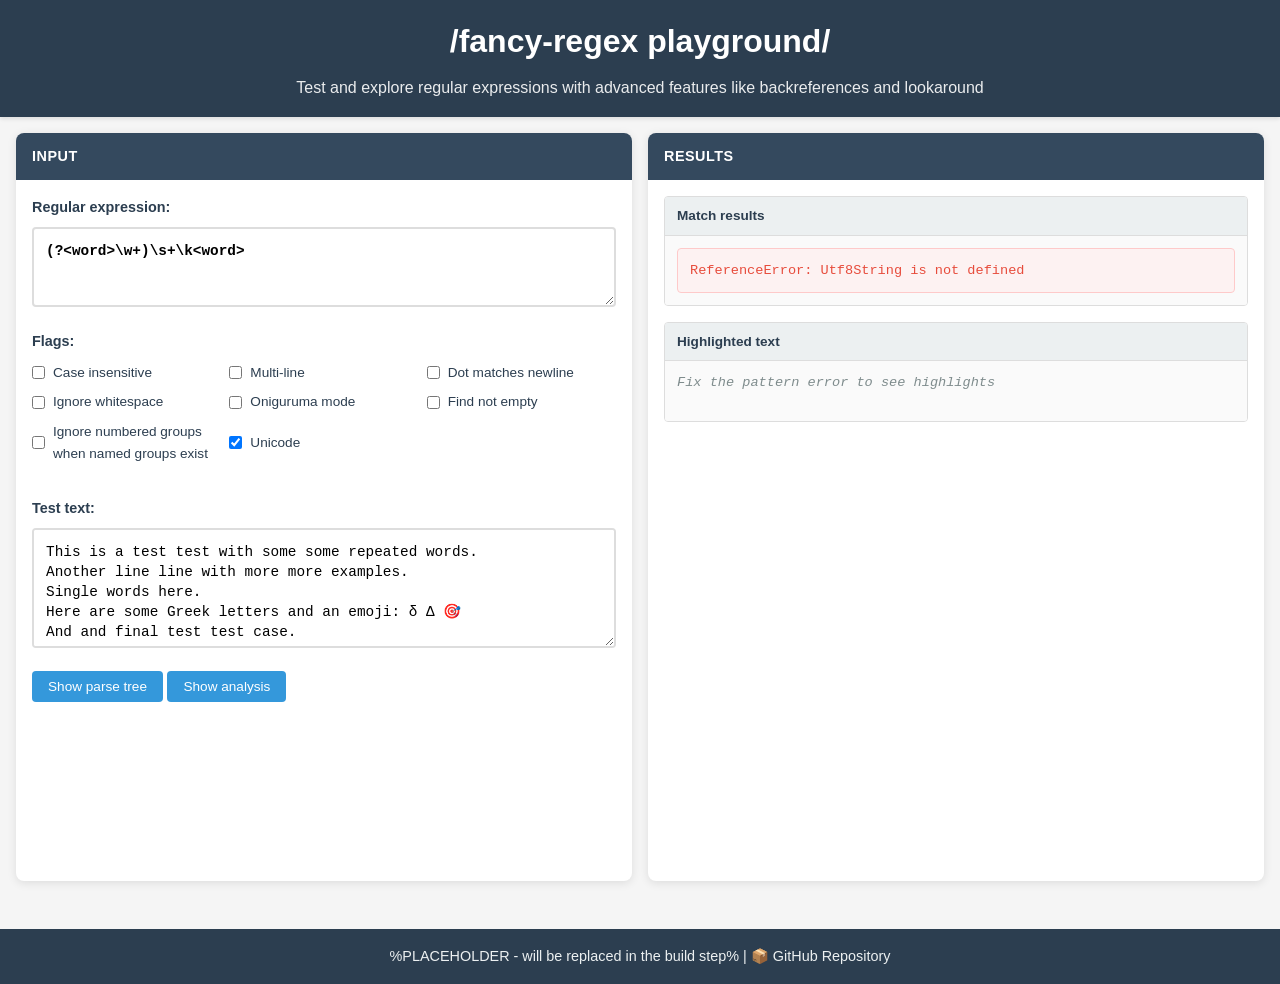
==== commit a5b0e7a0: "wip add unicode flag" ====
--- a/playground/web/index.html
+++ b/playground/web/index.html
@@ -57,10 +57,6 @@
                         <div class="flag-group">
                             <input type="checkbox" id="flag-unicode" checked="checked" />
                             <label for="flag-unicode">Unicode</label>
-                        </div>
-                        <div class="flag-group flag-group--wide">
-                            <input type="checkbox" id="flag-no-match-at-trailing-newline" />
-                            <label for="flag-no-match-at-trailing-newline">Ignore trailing newline in multi-line mode</label>
                         </div>
                     </div>
                 </div>
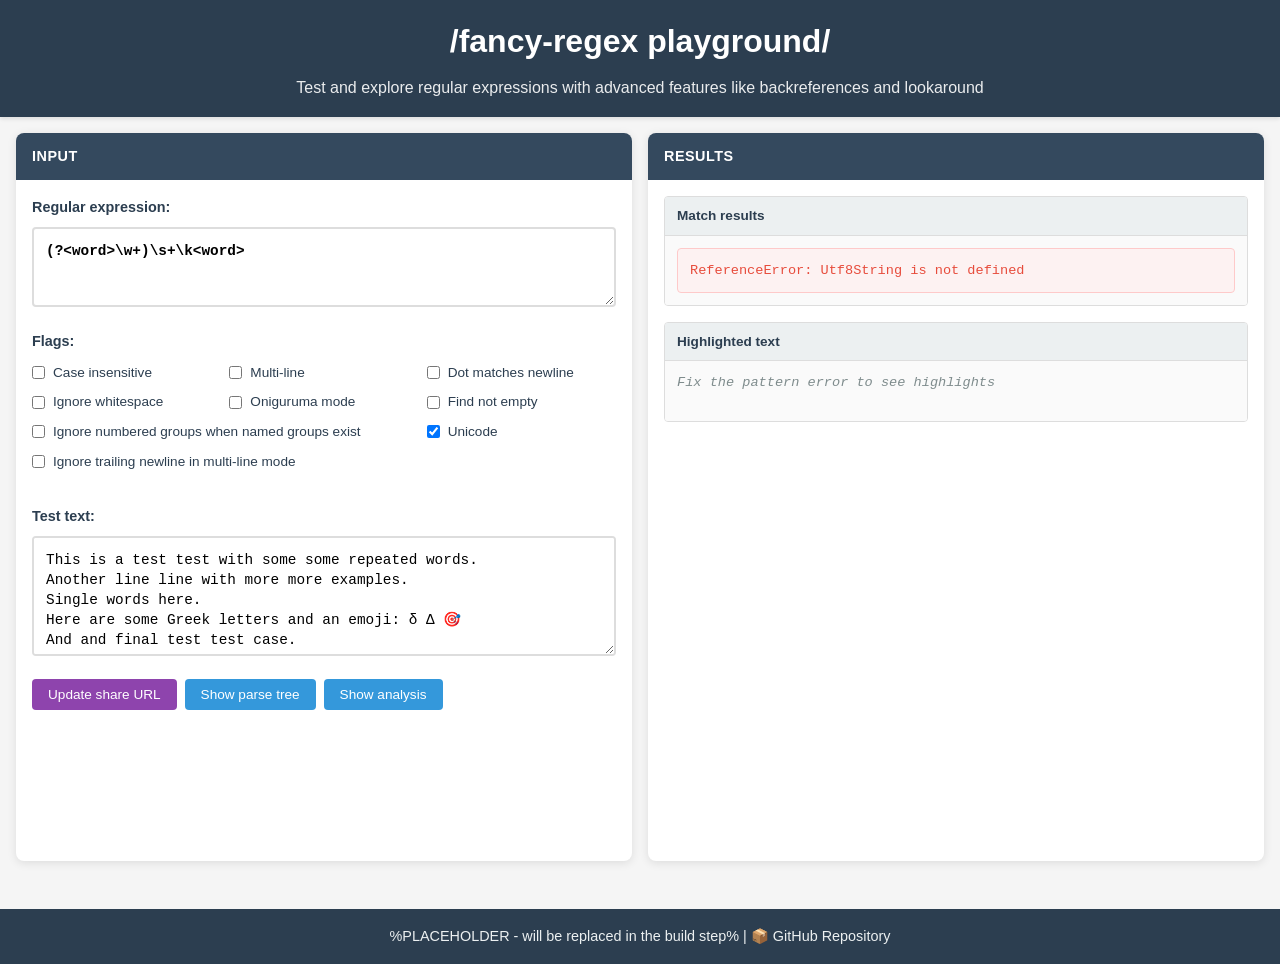
==== commit cd159c60: "feat(playground): add querystring load and share-url button Agent-Logs-Url: https://github.com/keith" ====
--- a/playground/web/index.html
+++ b/playground/web/index.html
@@ -58,6 +58,10 @@
                             <input type="checkbox" id="flag-unicode" checked="checked" />
                             <label for="flag-unicode">Unicode</label>
                         </div>
+                        <div class="flag-group flag-group--wide">
+                            <input type="checkbox" id="flag-no-match-at-trailing-newline" />
+                            <label for="flag-no-match-at-trailing-newline">Ignore trailing newline in multi-line mode</label>
+                        </div>
                     </div>
                 </div>
 
@@ -67,6 +71,7 @@
                 </div>
 
                 <div class="toggle-section">
+                    <button id="update-url" class="toggle-btn">Update share URL</button>
                     <button id="show-parse-tree" class="toggle-btn">Show parse tree</button>
                     <button id="show-analysis" class="toggle-btn">Show analysis</button>
                 </div>
--- a/playground/web/playground.css
+++ b/playground/web/playground.css
@@ -36,7 +36,7 @@
     display: grid;
     grid-template-columns: 1fr 1fr;
     gap: 1rem;
-    min-height: calc(100vh - 120px);
+    min-height: calc(100vh - 140px);
 }
 
 .panel {
@@ -46,6 +46,7 @@
     overflow: hidden;
     display: flex;
     flex-direction: column;
+    height: 100%;
 }
 
 .panel-header {
@@ -127,17 +128,24 @@
     cursor: pointer;
 }
 
+.flag-group--wide {
+    grid-column: span 2;
+}
+
 .output-container {
     flex: 1;
     display: flex;
     flex-direction: column;
     gap: 1rem;
+    min-height: 0;
 }
 
 .output-section {
     border: 1px solid #ddd;
     border-radius: 4px;
     overflow: hidden;
+    display: flex;
+    flex-direction: column;
 }
 
 .output-header {
@@ -147,13 +155,14 @@
     font-size: 0.85rem;
     color: #2c3e50;
     border-bottom: 1px solid #ddd;
+    flex-shrink: 0;
 }
 
 .output-content {
+    flex: 1;
     padding: 0.75rem;
     background: #fafafa;
     min-height: 60px;
-    max-height: 300px;
     overflow-y: auto;
     font-size: 0.85rem;
     line-height: 1.4;
@@ -197,6 +206,9 @@
 
 .toggle-section {
     margin-bottom: 1rem;
+    display: flex;
+    flex-wrap: wrap;
+    gap: 0.5rem;
 }
 
 .toggle-btn {
@@ -216,6 +228,14 @@
 
 .toggle-btn.active {
     background: #27ae60;
+}
+
+#update-url {
+    background: #8e44ad;
+}
+
+#update-url:hover {
+    background: #7d3c98;
 }
 
 .hidden {
@@ -232,6 +252,8 @@
     font-size: 0.8rem;
     line-height: 1.3;
     overflow-y: auto;
+    flex: 1;
+    min-height: 5em;
 }
 
 .loading {
@@ -242,6 +264,8 @@
 @media (max-width: 768px) {
     .container {
         grid-template-columns: 1fr;
+        height: auto;
+        min-height: calc(100vh - 140px);
     }
     
     .flags-container {
@@ -285,6 +309,9 @@
     color: #ecf0f1;
     font-family: var(--monospace);
     font-size: 0.8rem;
+    flex: 1;
+    min-height: 5em;
+    overflow-y: auto;
 }
 
 .analysis-row {
@@ -384,3 +411,11 @@
     background: rgba(230, 126, 34, 0.1);
 }
 
+/* Children container for collapsible nodes */
+.analysis-children {
+    display: block;
+}
+
+.analysis-children--collapsed {
+    display: none;
+}
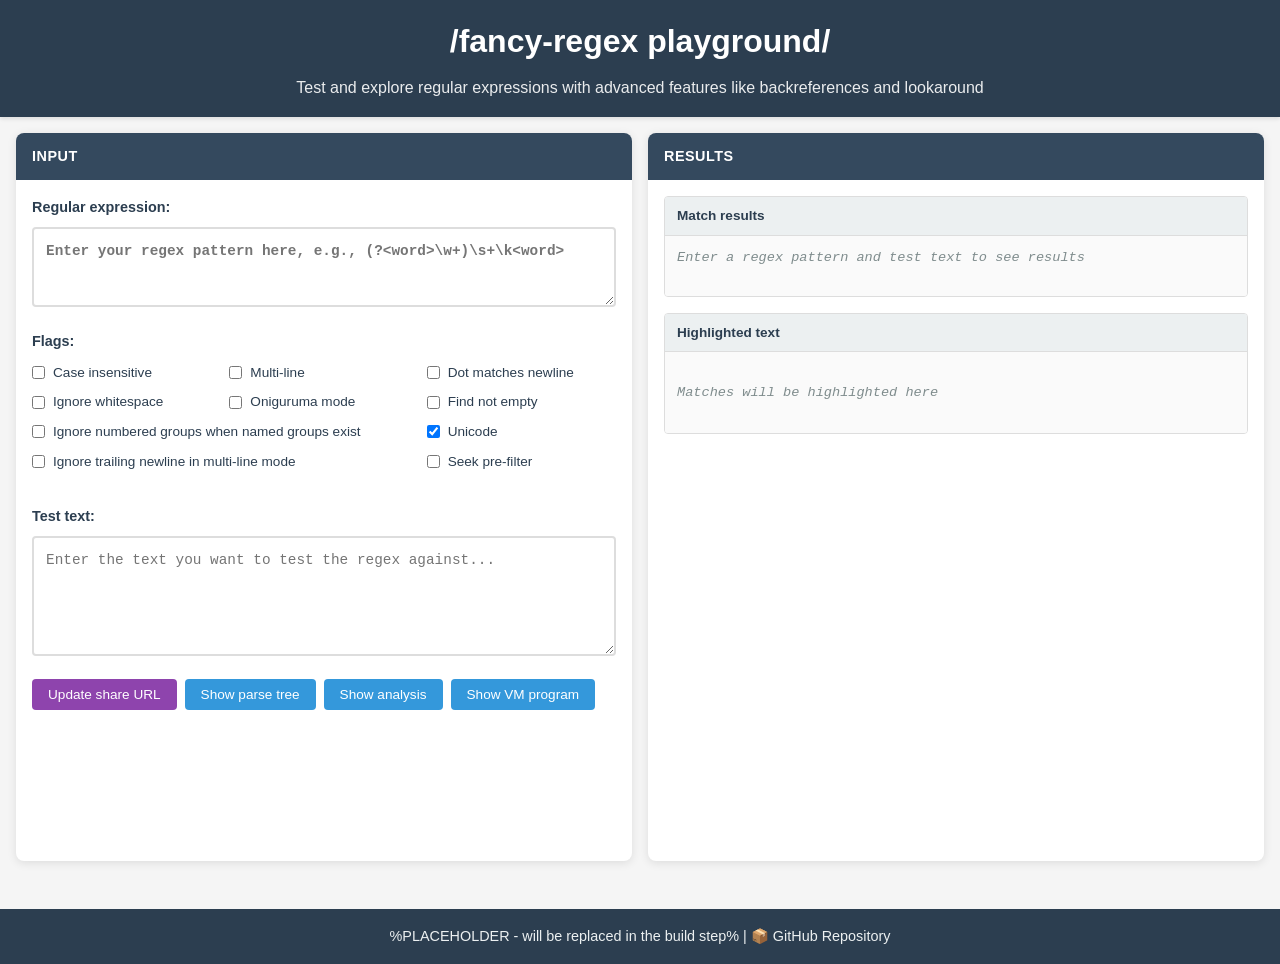
==== commit d0a21eab: "Add seek-aware VM program and DOT output to playground Agent-Logs-Url: https://github.com/keith-hall" ====
--- a/playground/web/index.html
+++ b/playground/web/index.html
@@ -62,6 +62,10 @@
                             <input type="checkbox" id="flag-no-match-at-trailing-newline" />
                             <label for="flag-no-match-at-trailing-newline">Ignore trailing newline in multi-line mode</label>
                         </div>
+                        <div class="flag-group">
+                            <input type="checkbox" id="flag-seek" />
+                            <label for="flag-seek">Seek pre-filter</label>
+                        </div>
                     </div>
                 </div>
 
@@ -74,6 +78,7 @@
                     <button id="update-url" class="toggle-btn">Update share URL</button>
                     <button id="show-parse-tree" class="toggle-btn">Show parse tree</button>
                     <button id="show-analysis" class="toggle-btn">Show analysis</button>
+                    <button id="show-vm-program" class="toggle-btn">Show VM program</button>
                 </div>
             </div>
         </div>
@@ -110,6 +115,16 @@
                             <div class="parse-tree" id="analysis-display"></div>
                         </div>
                     </div>
+
+                    <div id="vm-program-section" class="output-section hidden">
+                        <div class="output-header">VM program</div>
+                        <div id="vm-program-content" class="output-content">
+                            <div id="vm-summary" class="vm-summary"></div>
+                            <div class="parse-tree vm-program" id="vm-program-display"></div>
+                            <div class="vm-dot-header">DOT graph</div>
+                            <div class="parse-tree vm-dot" id="vm-dot-display"></div>
+                        </div>
+                    </div>
                 </div>
             </div>
         </div>
--- a/playground/web/playground.css
+++ b/playground/web/playground.css
@@ -419,3 +419,53 @@
 .analysis-children--collapsed {
     display: none;
 }
+
+/* VM panel styles */
+.vm-summary {
+    background: #34495e;
+    color: #ecf0f1;
+    border-radius: 4px;
+    padding: 0.75rem;
+    margin-bottom: 0.75rem;
+    font-family: var(--monospace);
+    font-size: 0.8rem;
+    line-height: 1.4;
+}
+
+.vm-summary code {
+    color: #8fd3ff;
+}
+
+.vm-program {
+    margin-bottom: 0.75rem;
+}
+
+.vm-line {
+    white-space: pre;
+}
+
+.vm-line--split-unanchored {
+    background: rgba(230, 126, 34, 0.2);
+    border-left: 3px solid #e67e22;
+    padding-left: 0.4rem;
+}
+
+.vm-badge {
+    display: inline-block;
+    text-transform: uppercase;
+    font-size: 0.65rem;
+    letter-spacing: 0.03em;
+    font-weight: 700;
+    color: #fff;
+    background: #e67e22;
+    border-radius: 3px;
+    padding: 0.1rem 0.3rem;
+    margin-right: 0.45rem;
+    vertical-align: baseline;
+}
+
+.vm-dot-header {
+    font-weight: 700;
+    margin-bottom: 0.4rem;
+    color: #34495e;
+}
